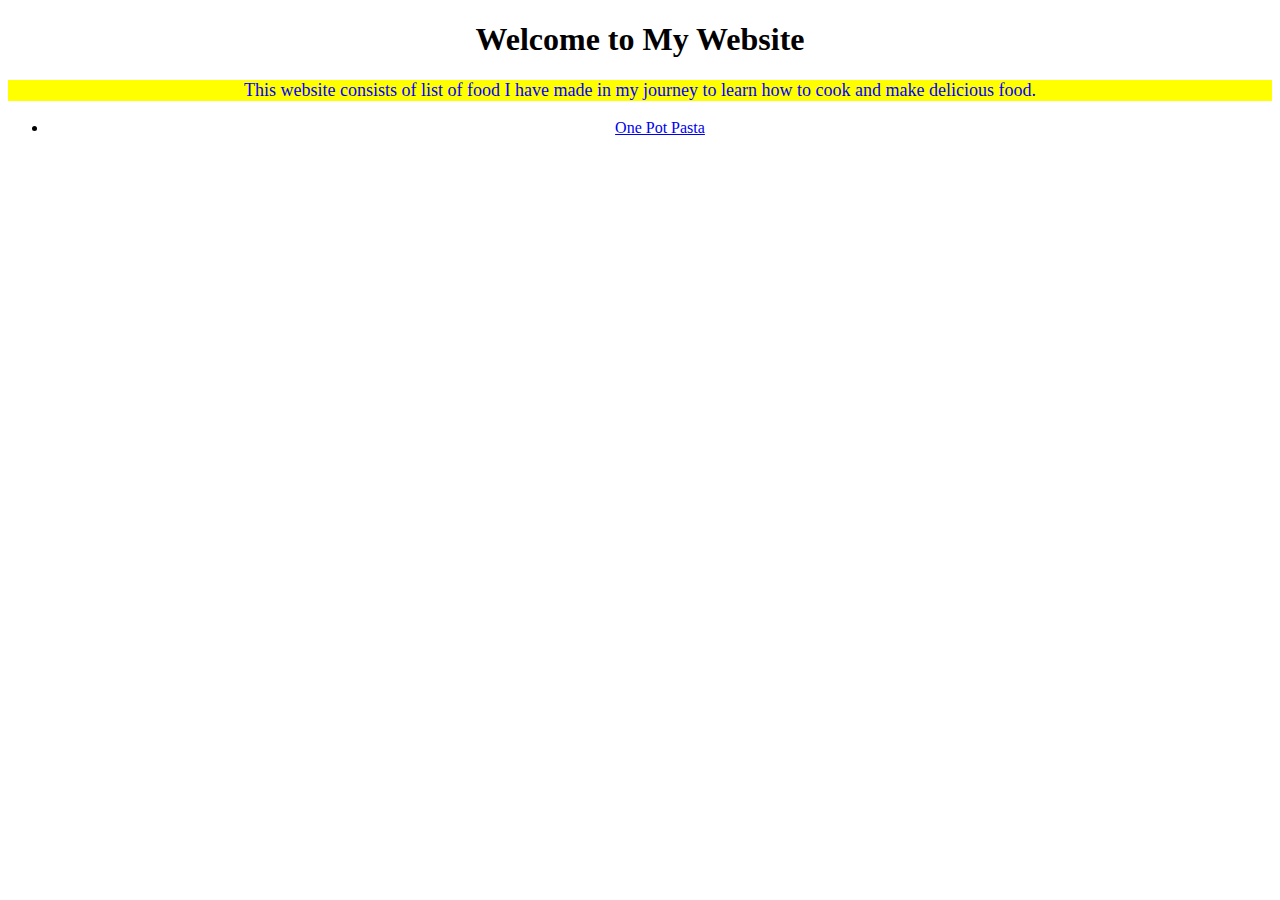
==== index.html @ 7c6bd9df "Created readme, index, and first dish. very minimal style" ====
<!DOCTYPE html>
<html lang="en">
<head>
    <meta charset="UTF-8">
    <meta name="viewport" content="width=device-width, initial-scale=1.0">
    <link rel="stylesheet" href="index.css">
    <title>My Cookings</title>
</head>
<body>
    <h1>Welcome to My Website</h1>
    <p id="Introduction">This website consists of list of food I have made in my journey to learn how to cook and make delicious food.</p>
    <ul>
        <!--List of Foods-->
        <li> <a href="dishes/One-Pot-Pasta/One-Pot-Pasta.html"> One Pot Pasta</a> </li>
        
    </ul>
</body>
</html>
---- index.css ----
* {
    text-align: center;
}

#Introduction {
    background-color: yellow;
    color: blue;
    font-size: large;

}
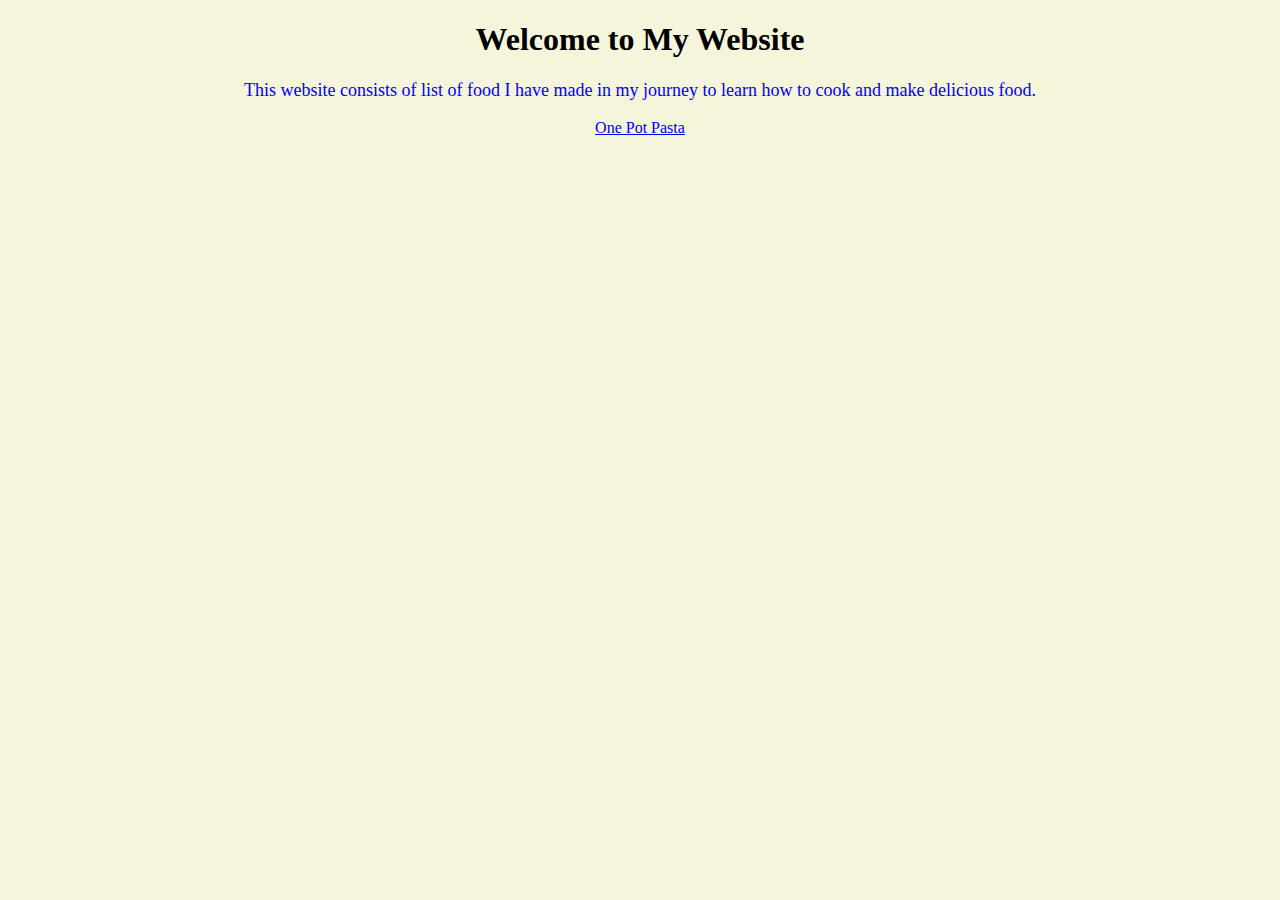
==== commit dc4a81c4: "added css for one-pot-pasta using flexbox. Made the website prettier overall with color" ====
--- a/index.html
+++ b/index.html
@@ -1,18 +1,20 @@
 <!DOCTYPE html>
 <html lang="en">
+
 <head>
     <meta charset="UTF-8">
     <meta name="viewport" content="width=device-width, initial-scale=1.0">
     <link rel="stylesheet" href="index.css">
     <title>My Cookings</title>
 </head>
+
 <body>
     <h1>Welcome to My Website</h1>
     <p id="Introduction">This website consists of list of food I have made in my journey to learn how to cook and make delicious food.</p>
-    <ul>
-        <!--List of Foods-->
-        <li> <a href="dishes/One-Pot-Pasta/One-Pot-Pasta.html"> One Pot Pasta</a> </li>
-        
-    </ul>
+
+    <!--List of Foods-->
+    <a href="dishes/One-Pot-Pasta/One-Pot-Pasta.html"> One Pot Pasta</a>
+
 </body>
+
 </html>--- a/index.css
+++ b/index.css
@@ -1,10 +1,9 @@
 * {
     text-align: center;
+    background-color: beige;
 }
 
 #Introduction {
-    background-color: yellow;
     color: blue;
     font-size: large;
-
-} +}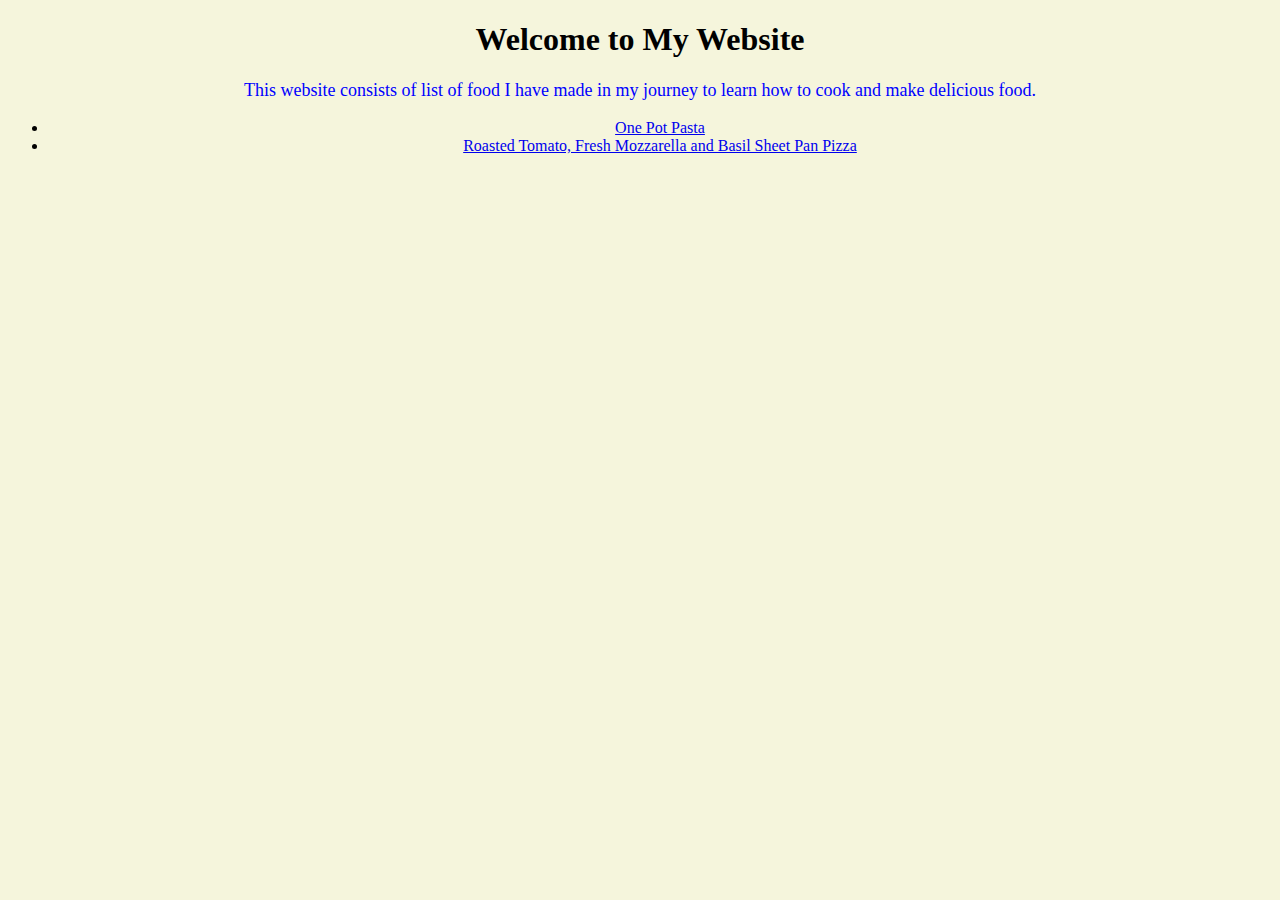
==== commit b4e434a2: "added new recipe" ====
--- a/index.html
+++ b/index.html
@@ -13,8 +13,12 @@
     <p id="Introduction">This website consists of list of food I have made in my journey to learn how to cook and make delicious food.</p>
 
     <!--List of Foods-->
-    <a href="dishes/One-Pot-Pasta/One-Pot-Pasta.html"> One Pot Pasta</a>
-
+    <ul>
+        <li><a href="dishes/One-Pot-Pasta/One-Pot-Pasta.html"> One Pot Pasta</a></li>
+        <li><a href="dishes/Roasted-Tomato,Fresh-Mozzarella-and-Basil-Sheet-Pan-Pizza/recipe.html">Roasted Tomato, Fresh Mozzarella and Basil Sheet Pan Pizza</a></li>
+    </ul>
+    
+    
 </body>
 
 </html>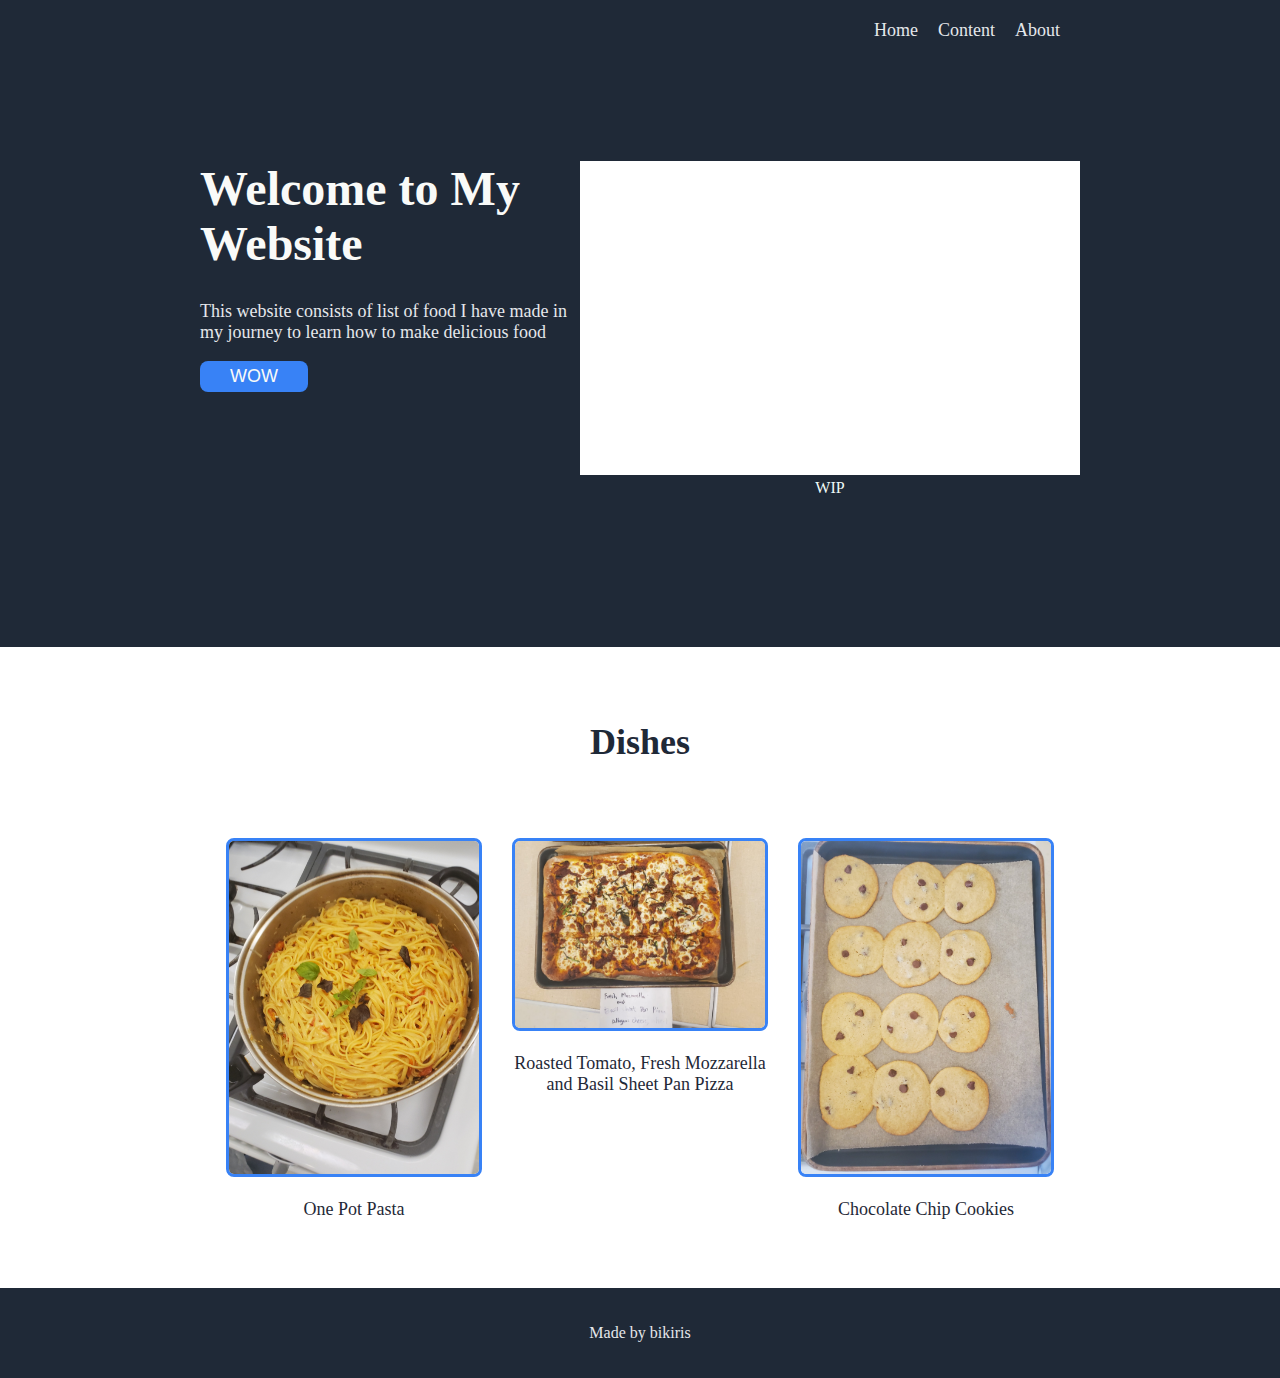
==== commit 15a1fa61: "Rewrite main page" ====
--- a/index.html
+++ b/index.html
@@ -9,16 +9,63 @@
 </head>
 
 <body>
-    <h1>Welcome to My Website</h1>
-    <p id="Introduction">This website consists of list of food I have made in my journey to learn how to cook and make delicious food.</p>
-
-    <!--List of Foods-->
-    <ul>
-        <li><a href="dishes/One-Pot-Pasta/One-Pot-Pasta.html"> One Pot Pasta</a></li>
-        <li><a href="dishes/Roasted-Tomato,Fresh-Mozzarella-and-Basil-Sheet-Pan-Pizza/recipe.html">Roasted Tomato, Fresh Mozzarella and Basil Sheet Pan Pizza</a></li>
-    </ul>
-    
-    
+    <div class="header">
+        <div class="nav">
+            <a href="#" id="logo"> <!--Add LOGO---></a>
+            <ul>
+                <li><a href="#">Home</a></li>
+                <li><a href="#">Content</a></li>
+                <li><a href="#">About</a></li>
+            </ul>
+        </div>
+        <div class="main">
+            <div class="content">
+                <h1>Welcome to My Website</h1>
+                <p>This website consists of list of food I have made in my journey to learn how to  make delicious food</p>
+                <button>WOW</button>
+            </div>
+            <div class="image">
+                <img src="./main.png" alt="this is a placeholder for an image">
+                <p>WIP</p>
+            </div>
+            
+        </div>
+    </div>
+    <div class="info">
+        <h1 id="information-header">Dishes</h1>
+        <div class="subtext">
+            <div class="box">
+                <a href="./dishes/One-Pot-Pasta/One-Pot-Pasta.html"> <img src="./dishes/One-Pot-Pasta/One-Pot-Pasta.jpg" alt="placeholder"> </a>
+                <p>One Pot Pasta</p>
+            </div>
+            <div class="box">
+                <a href="./dishes/Roasted-Tomato,Fresh-Mozzarella-and-Basil-Sheet-Pan-Pizza/recipe.html"> <img src="./dishes/Roasted-Tomato,Fresh-Mozzarella-and-Basil-Sheet-Pan-Pizza/food.jpg" alt="placeholder"> </a>
+                <p>Roasted Tomato, Fresh Mozzarella and Basil Sheet Pan Pizza</p>
+            </div>
+            <div class="box">
+                <a href="./dishes/Chocolate-Chip-Cookies/recipe.html"> <img src="./dishes/Chocolate-Chip-Cookies/food.jpg" alt="placeholder"> </a>
+                <p>Chocolate Chip Cookies</p>
+            </div>
+        </div>
+    </div>
+    <!-- WIP
+    <div class="quote">
+        <div class="quote">
+            <p id="quote">This is an inspiring quote, or a testimonial from a customer. Maybe it's just filling up space, or maybe peopel will actually read it. Who knows? All I know is that it looks nice.</p>
+            <p id="author">-Sun Tzu, probably</p>
+        </div>
+    </div>
+    <div class="signup">
+        <div class="signup-content">
+            <h1 id="signup-title">Call to action! It's time!</h1>
+            <p>Sign up for our product by clicking that button right over there!</p>
+        </div>
+        <button>Sign up</button>
+    </div>
+    --->
+    <div class="footer">
+        <p id="copyright">Made by bikiris</p>
+    </div>
 </body>
 
 </html>--- a/index.css
+++ b/index.css
@@ -1,9 +1,172 @@
-* {
-    text-align: center;
-    background-color: beige;
+body {
+    margin:0;
 }
 
-#Introduction {
-    color: blue;
-    font-size: large;
+.header{
+    background-color: #1F2937;
+    color:#f0faf8;  
+    padding: 0px 200px 50px 200px;
+}
+
+.nav {
+    display: flex;
+    justify-content: space-between;
+    align-items: center;
+}
+a{
+    text-decoration: none;
+}
+#logo{
+    font-size: 24px;
+    color:#f9faf8;
+    font-weight: bolder;
+}
+ul{
+    list-style-type: none;
+    display: flex;
+    gap:20px;
+    margin:20px;
+    
+}
+li a{
+    font-size: 18px;
+    color:#e5e7eb;
+}
+
+
+
+.main{
+    display: flex;
+    justify-content: space-between;
+    padding:100px 0px;
+}
+.content{
+    text-align: left;
+    max-width: 420px;
+    color:#e5e7eb;
+    font-size: 18px;
+    
+}
+.content h1{
+    font-size: 48px;
+    font-weight: bolder;
+    color:#f9faf8;
+    margin:0;
+    margin-bottom: 30px;
+}
+.image {
+    text-align: center;
+    max-width: 500px;
+    flex: 0 0 0;
+}
+.image img{
+    width: 500px;
+    height: auto;
+}
+.image p {
+    margin: 0;
+}
+button{
+    color:#f9faf8;
+    background-color:#3882f6;
+    font-size: 18px;
+    border:0px;
+    padding: 5px 30px;
+    border-radius: 8px;
+    transition-duration: 0.4s;
+}
+button:hover{
+    background-color: #f9faf8;
+    color:black;
+    box-shadow: 0 12px 16px 0 rgba(0,0,0,0.24), 0 17px 50px 0 rgba(0,0,0,0.19);
+}
+
+.info {
+    display: flex;
+    justify-content: center;
+    align-items: center;
+    flex-wrap: wrap;
+    padding-top: 50px;
+}
+#information-header {
+    font-size: 36px;
+    font-weight: bolder;
+    color:#1F2937;
+    min-width: 400px;
+    text-align: center;
+}
+.subtext {
+    justify-content: center;
+    display: flex;
+    margin:50px 200px;
+    gap: 30px;
+    flex-wrap: wrap;
+}
+.box{
+    flex:0 1 0;
+    
+}
+.box img {
+    border:3px solid #3882f6;
+    border-radius: 8px;
+    max-width: 250px;
+    
+}
+.box p{
+    color:#1F2937;
+    font-size: 18px;
+    text-align: center;
+}
+
+
+.quote{
+    display:flex;
+    flex-direction: column;
+    padding: 40px 100px;
+    background-color: #e5e7eb;
+}
+.quote p{
+    font-size: 36px;
+    font-style: italic;
+    font-weight: lighter;
+    color: #1F2937;
+    margin:5px 0px;
+}
+#author {
+    text-align: right;
+}
+
+
+.signup {
+    display: flex;
+    background-color: #3882f6;
+    color:#f0faf8;
+    margin: 100px;
+    border-radius: 8px;
+    padding:30px 130px;
+    justify-content: space-between;
+    align-items: center;
+}
+.signup-content {
+    flex: 1 1 auto;
+}
+#signup-title {
+    margin:5px 0;
+    font-size: 24px;
+}
+.signup-content p{
+    margin: 5px 0;
+    font-size: 18px;
+}
+.signup button{
+    border: 2px solid #f0faf8;
+}
+
+.footer{
+    display: flex;
+    background-color: #1F2937;
+    color:#e5e7eb;
+    justify-content: center;
+    align-items: center;
+    padding: 20px 0px;
 }